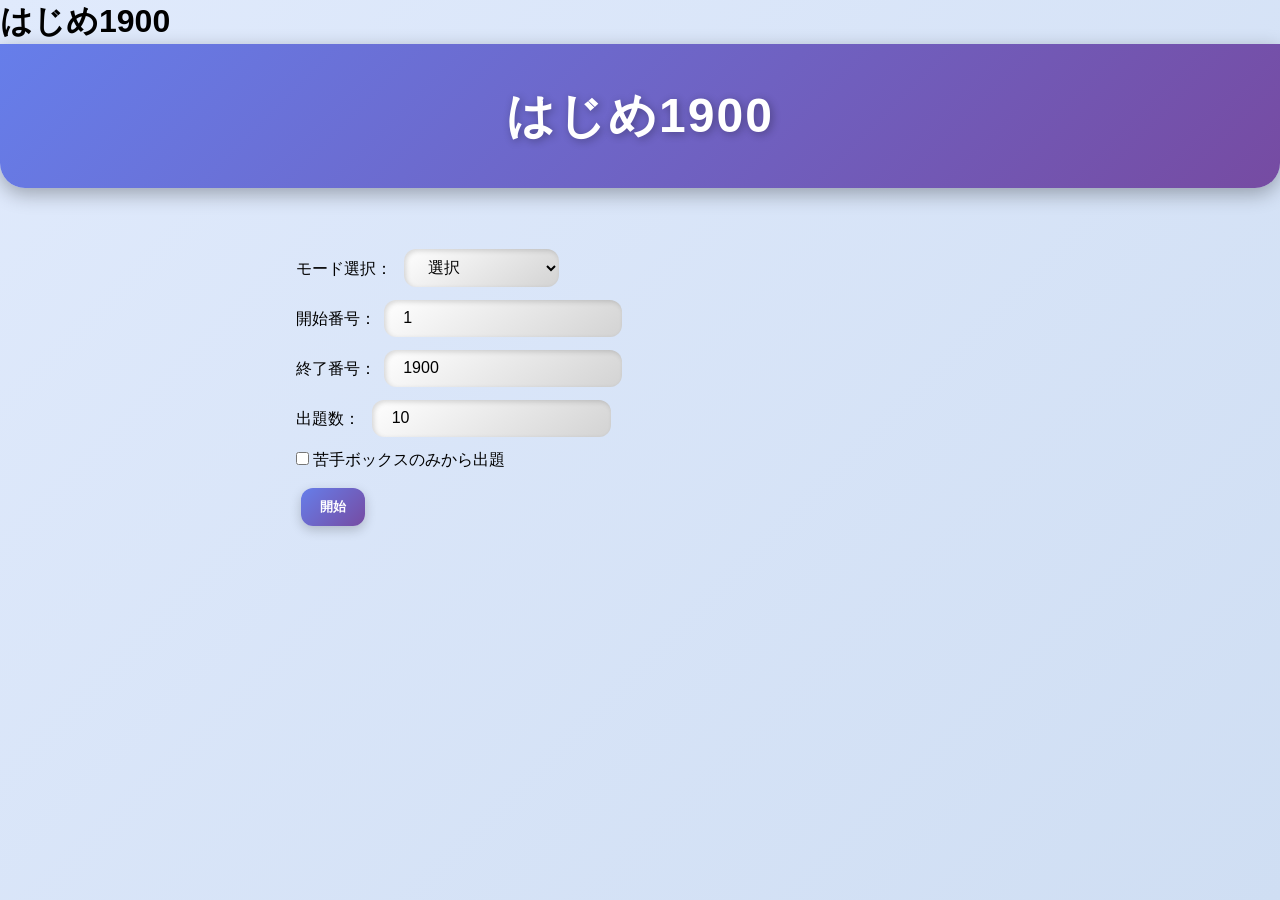
==== index.html @ f76e7faa "Add files via upload" ====
<!DOCTYPE html>
<html lang="ja">
<head>
    <meta charset="UTF-8">

    <!-- 表示設定 -->
    <meta name="viewport" content="width=device-width, initial-scale=1.0">

    <!-- ★ PWA（iOS対応 強化版）★ -->
    <meta name="apple-mobile-web-app-capable" content="yes">
    <meta name="apple-mobile-web-app-status-bar-style" content="black-translucent">
    <meta name="theme-color" content="#1e88e5">

    <!-- ★ ホーム画面アイコン（iOS用）★ -->
    <!-- ⬆ iOS は manifest の icons を無視するので “絶対パス PNG” を複数サイズ指定  -->
    <link rel="apple-touch-icon" sizes="180x180" href="https://hajime-study.github.io/target1900/target1900.png">
    <link rel="apple-touch-icon" sizes="152x152" href="https://hajime-study.github.io/target1900/target1900.png">
    <link rel="apple-touch-icon" sizes="120x120" href="https://hajime-study.github.io/target1900/target1900.png">

    <!-- Android / Chrome 用 -->
    <link rel="icon" type="image/png" href="https://hajime-study.github.io/target1900/target1900.png">

    <!-- manifest.json（PWA必須） -->
    <link rel="manifest" href="manifest.json">

    <title>はじめ1900</title>

    <!-- CSS -->
    <link rel="stylesheet" href="style.css">
</head>

<body>

    <!-- ★ アプリ起動アニメーション（2秒以内で消える）★ -->
    <div id="splashScreen">
        <h1 class="splashTitle">はじめ1900</h1>
    </div>

    <!-- ヘッダー -->
    <header id="appHeader">
        <h1>はじめ1900</h1>
    </header>

    <main>
        <!-- 設定エリア -->
        <section id="settings">
            <label>モード選択：
                <select id="mainMode">
                    <option value="">選択</option>
                    <option value="test">テストモード</option>
                    <option value="memorize">暗記モード</option>
                </select>
            </label>

            <!-- モードに応じて追加される部分 -->
            <div id="subSettings"></div>

            <div id="rangeSection">
                <label>開始番号：<input type="number" id="startNumber" value="1"></label>
                <label>終了番号：<input type="number" id="endNumber" value="1900"></label>
            </div>

            <label id="numQuestionsLabel">出題数：
                <input type="number" id="numQuestions" value="10">
            </label>

            <label>
                <input type="checkbox" id="weakOnly"> 苦手ボックスのみから出題
            </label>

            <button id="startBtn">開始</button>
        </section>

        <!-- テストモード -->
        <section id="quiz" class="hidden">
            <h2>テストモード</h2>
            <div id="quizContainer"></div>
        </section>

        <!-- 暗記モード -->
        <section id="memorizeSection" class="hidden">
            <h2>暗記モード</h2>

            <button id="showAllBtn">すべて表示</button>
            <button id="hideAllBtn">すべて隠す</button>

            <div id="memorizeBox"></div>
        </section>
    </main>

    <script src="app.js"></script>

    <script>
        /* 起動アニメーション */
        window.addEventListener("load", () => {
            setTimeout(() => {
                document.getElementById("splashScreen").style.opacity = 0;
                setTimeout(() => {
                    document.getElementById("splashScreen").style.display = "none";
                }, 400);
            }, 1300);
        });
    </script>

</body>
</html>
---- style.css ----
/* リセット */
* {
    margin: 0;
    padding: 0;
    box-sizing: border-box;
}

body {
    font-family: 'Helvetica Neue', sans-serif;
    background: linear-gradient(135deg, #e0eafc, #cfdef3);
    color: #000;
    min-height: 100vh;
}

/* ヘッダー */
header {
    text-align: center;
    padding: 2.5rem 1rem;
    background: linear-gradient(135deg, #667eea, #764ba2); /* 青系グラデーション */
    border-bottom-left-radius: 25px;
    border-bottom-right-radius: 25px;
    box-shadow: 0 6px 20px rgba(0,0,0,0.3);
    position: relative;
    overflow: hidden;
}

header h1 {
    font-size: 3rem;
    font-weight: 900;
    letter-spacing: 2px;
    color: #fff;
    text-shadow: 2px 2px 8px rgba(0,0,0,0.3);
    opacity: 0;
    transform: translateY(-20px) scale(0.9);
    animation: headerAnim 1.8s ease forwards;
    animation-delay: 0.2s;
}

@keyframes headerAnim {
    0% {opacity: 0; transform: translateY(-20px) scale(0.9);}
    60% {opacity: 1; transform: translateY(5px) scale(1.05);}
    100% {opacity: 1; transform: translateY(0) scale(1);}
}

main {
    max-width: 720px;
    margin: 2rem auto;
    padding: 1rem;
}

/* セクション見出し */
h2 {
    color: #333;
    font-weight: 700;
    margin-bottom: 0.6rem;
    border-left: 6px solid #667eea;
    padding-left: 0.7rem;
}

/* プルダウン装飾 */
select, input[type="number"] {
    margin-left: 0.5rem;
    padding: 0.6rem 1.2rem;
    font-size: 1rem;
    border-radius: 12px;
    border: none;
    background: linear-gradient(145deg, #ffffff, #d3d3d3);
    box-shadow: inset 2px 2px 5px rgba(0,0,0,0.15);
    cursor: pointer;
    transition: all 0.3s ease;
}

select:hover, input[type="number"]:hover {
    box-shadow: inset 2px 2px 5px rgba(0,0,0,0.25);
}

/* ラベル */
label {
    display: block;
    margin: 0.8rem 0;
    font-weight: 500;
}

/* ボタン */
button {
    margin: 0.3rem 0.3rem;
    padding: 0.6rem 1.2rem;
    border: none;
    border-radius: 12px;
    background: linear-gradient(135deg, #667eea, #764ba2);
    color: white;
    font-weight: 600;
    cursor: pointer;
    transition: all 0.3s ease;
    box-shadow: 0 4px 12px rgba(0,0,0,0.2);
}

button:hover {
    transform: translateY(-2px);
    box-shadow: 0 6px 14px rgba(0,0,0,0.3);
}

/* クイズ/暗記ボックス */
#quizContainer, #memorizeBox {
    margin: 1rem 0;
    padding: 1.5rem;
    background: linear-gradient(145deg, #ffffff, #f1f1f1);
    border-radius: 16px;
    box-shadow: 0 6px 18px rgba(0,0,0,0.2);
    font-size: 1.1rem;
}

/* クイズ問題 */
.questionItem {
    margin-bottom: 1rem;
    padding: 1rem;
    background: linear-gradient(135deg, #89f7fe, #66a6ff); /* 青系グラデーション */
    color: black;
    border-radius: 12px;
    box-shadow: 0 4px 12px rgba(0,0,0,0.2);
    cursor: pointer;
    transition: all 0.3s ease;
}

.questionItem:hover {
    transform: translateY(-2px);
    box-shadow: 0 6px 16px rgba(0,0,0,0.3);
}

/* 非表示用 */
.hidden {
    display: none;
}

/* 答えの文字 */
.answer {
    font-weight: 600;
    color: #000;
}

/* 結果表示 */
.result {
    margin-top: 0.3rem;
    font-weight: bold;
}

/* 苦手ボタン */
.weakBtn {
    background: linear-gradient(135deg, #ff7e5f, #feb47b);
    margin-left: 0.5rem;
    font-size: 0.9rem;
}

/* 選択肢ボタン */
.choiceBtn {
    background: linear-gradient(135deg, #43cea2, #185a9d);
    color: white;
    font-weight: 500;
    margin-top: 0.3rem;
}

/* 自由入力欄装飾 */
.userInput {
    padding: 0.5rem 1rem;
    border-radius: 12px;
    border: none;
    background: linear-gradient(145deg, #f0f0f0, #dcdcdc);
    box-shadow: inset 2px 2px 6px rgba(0,0,0,0.2);
    font-size: 1rem;
    width: 70%;
    margin-right: 0.5rem;
    transition: all 0.3s ease;
}

.userInput:focus {
    outline: none;
    box-shadow: inset 2px 2px 6px rgba(0,0,0,0.3), 0 0 8px rgba(102,126,234,0.5);
    background: linear-gradient(145deg, #ffffff, #e0e0e0);
}
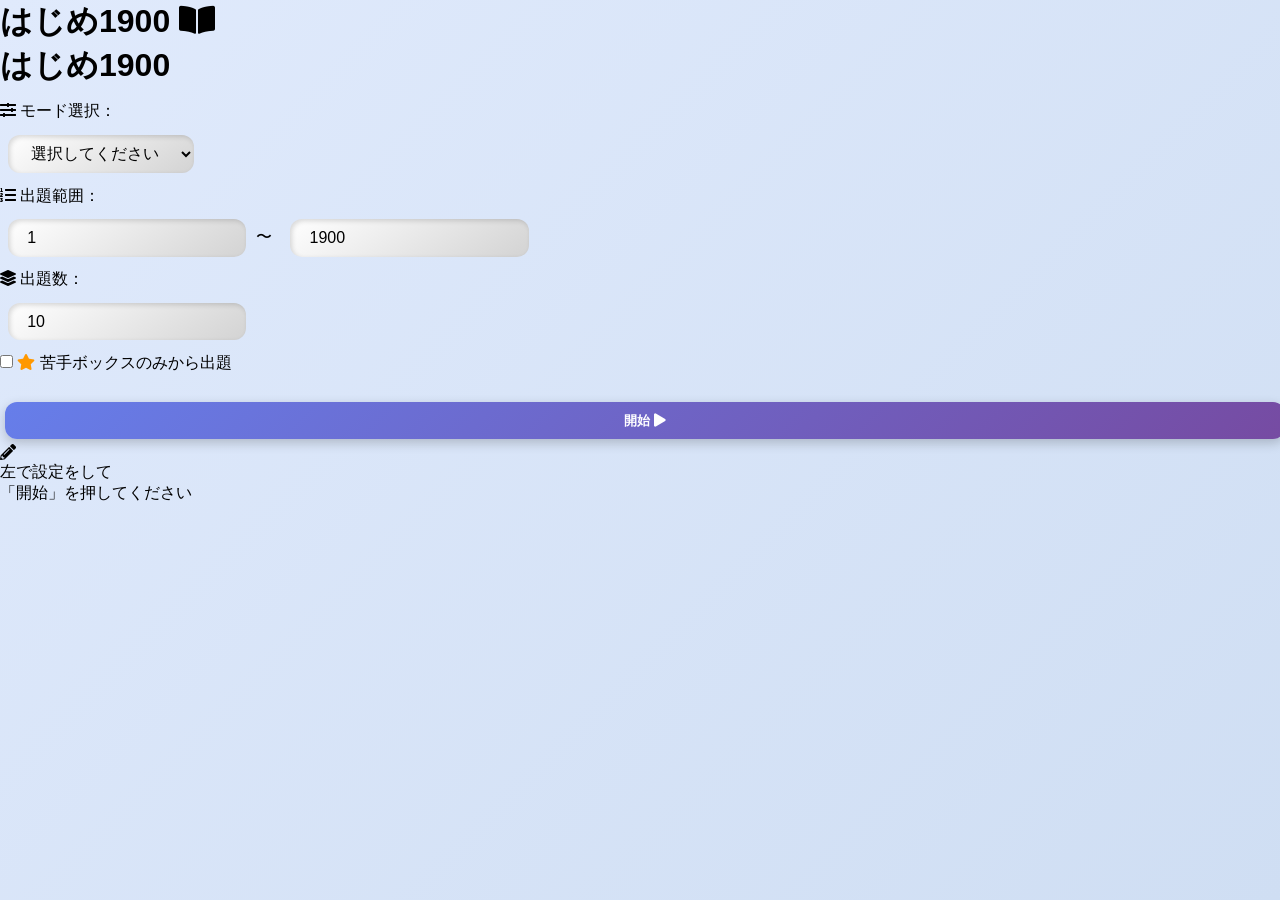
==== commit cc416620: "Update index.html" ====
--- a/index.html
+++ b/index.html
@@ -2,94 +2,107 @@
 <html lang="ja">
 <head>
     <meta charset="UTF-8">
-
-    <!-- 表示設定 -->
     <meta name="viewport" content="width=device-width, initial-scale=1.0">
-
-    <!-- ★ PWA（iOS対応 強化版）★ -->
     <meta name="apple-mobile-web-app-capable" content="yes">
     <meta name="apple-mobile-web-app-status-bar-style" content="black-translucent">
     <meta name="theme-color" content="#1e88e5">
 
-    <!-- ★ ホーム画面アイコン（iOS用）★ -->
-    <!-- ⬆ iOS は manifest の icons を無視するので “絶対パス PNG” を複数サイズ指定  -->
     <link rel="apple-touch-icon" sizes="180x180" href="https://hajime-study.github.io/target1900/target1900.png">
     <link rel="apple-touch-icon" sizes="152x152" href="https://hajime-study.github.io/target1900/target1900.png">
     <link rel="apple-touch-icon" sizes="120x120" href="https://hajime-study.github.io/target1900/target1900.png">
-
-    <!-- Android / Chrome 用 -->
     <link rel="icon" type="image/png" href="https://hajime-study.github.io/target1900/target1900.png">
-
-    <!-- manifest.json（PWA必須） -->
     <link rel="manifest" href="manifest.json">
 
     <title>はじめ1900</title>
 
-    <!-- CSS -->
+    <!-- FontAwesome (アイコン用) -->
+    <link rel="stylesheet" href="https://cdnjs.cloudflare.com/ajax/libs/font-awesome/5.15.4/css/all.min.css">
+    
     <link rel="stylesheet" href="style.css">
 </head>
-
 <body>
 
-    <!-- ★ アプリ起動アニメーション（2秒以内で消える）★ -->
+    <!-- 起動アニメーション -->
     <div id="splashScreen">
-        <h1 class="splashTitle">はじめ1900</h1>
+        <h1 class="splashTitle">はじめ1900 <i class="fas fa-book-open"></i></h1>
     </div>
 
-    <!-- ヘッダー -->
-    <header id="appHeader">
+    <!-- メインコンテナ -->
+    <div class="container">
         <h1>はじめ1900</h1>
-    </header>
 
-    <main>
-        <!-- 設定エリア -->
-        <section id="settings">
-            <label>モード選択：
-                <select id="mainMode">
-                    <option value="">選択</option>
-                    <option value="test">テストモード</option>
-                    <option value="memorize">暗記モード</option>
-                </select>
-            </label>
+        <div class="layout-wrapper">
+            <!-- ▼ 左側：設定エリア ▼ -->
+            <div class="left-pane" id="settings">
+                <div class="input-group">
+                    <label><i class="fas fa-sliders-h"></i> モード選択：</label>
+                    <select id="mainMode">
+                        <option value="">選択してください</option>
+                        <option value="test">テストモード</option>
+                        <option value="memorize">暗記モード</option>
+                    </select>
+                </div>
 
-            <!-- モードに応じて追加される部分 -->
-            <div id="subSettings"></div>
+                <!-- モードに応じて追加される部分 -->
+                <div id="subSettings"></div>
 
-            <div id="rangeSection">
-                <label>開始番号：<input type="number" id="startNumber" value="1"></label>
-                <label>終了番号：<input type="number" id="endNumber" value="1900"></label>
+                <div class="input-group" id="rangeSection">
+                    <label><i class="fas fa-list-ol"></i> 出題範囲：</label>
+                    <div style="display: flex; gap: 10px; align-items: center;">
+                        <input type="number" id="startNumber" value="1" placeholder="開始">
+                        <span>〜</span>
+                        <input type="number" id="endNumber" value="1900" placeholder="終了">
+                    </div>
+                </div>
+
+                <div class="input-group" id="numQuestionsLabel">
+                    <label><i class="fas fa-layer-group"></i> 出題数：</label>
+                    <input type="number" id="numQuestions" value="10">
+                </div>
+
+                <div class="checkbox-group">
+                    <label>
+                        <input type="checkbox" id="weakOnly"> 
+                        <i class="fas fa-star" style="color: #ff9800;"></i> 苦手ボックスのみから出題
+                    </label>
+                </div>
+
+                <button id="startBtn" class="btn-pop btn-pop-blue" style="width: 100%; margin-top: 15px;">
+                    開始 <i class="fas fa-play"></i>
+                </button>
             </div>
 
-            <label id="numQuestionsLabel">出題数：
-                <input type="number" id="numQuestions" value="10">
-            </label>
+            <!-- ▼ 右側：出題・暗記エリア ▼ -->
+            <div class="right-pane">
+                
+                <!-- 初期状態のプレースホルダー -->
+                <div class="empty-state" id="empty-state">
+                    <i class="fas fa-pencil-alt"></i><br>
+                    左で設定をして<br>「開始」を押してください
+                </div>
 
-            <label>
-                <input type="checkbox" id="weakOnly"> 苦手ボックスのみから出題
-            </label>
+                <!-- テストモード -->
+                <section id="quiz" class="hidden">
+                    <h2><i class="fas fa-pen"></i> テストモード</h2>
+                    <div id="quizContainer"></div>
+                </section>
 
-            <button id="startBtn">開始</button>
-        </section>
+                <!-- 暗記モード -->
+                <section id="memorizeSection" class="hidden">
+                    <h2><i class="fas fa-book"></i> 暗記モード</h2>
+                    
+                    <div style="display: flex; gap: 10px; justify-content: center; margin-bottom: 20px;">
+                        <button id="showAllBtn" class="btn-pop btn-pop-green">すべて表示 <i class="fas fa-eye"></i></button>
+                        <button id="hideAllBtn" class="btn-pop btn-pop-blue">すべて隠す <i class="fas fa-eye-slash"></i></button>
+                    </div>
 
-        <!-- テストモード -->
-        <section id="quiz" class="hidden">
-            <h2>テストモード</h2>
-            <div id="quizContainer"></div>
-        </section>
-
-        <!-- 暗記モード -->
-        <section id="memorizeSection" class="hidden">
-            <h2>暗記モード</h2>
-
-            <button id="showAllBtn">すべて表示</button>
-            <button id="hideAllBtn">すべて隠す</button>
-
-            <div id="memorizeBox"></div>
-        </section>
-    </main>
+                    <div id="memorizeBox"></div>
+                </section>
+            </div>
+        </div>
+    </div>
 
     <script src="app.js"></script>
-
     <script>
         /* 起動アニメーション */
         window.addEventListener("load", () => {
@@ -101,6 +114,5 @@
             }, 1300);
         });
     </script>
-
 </body>
 </html>
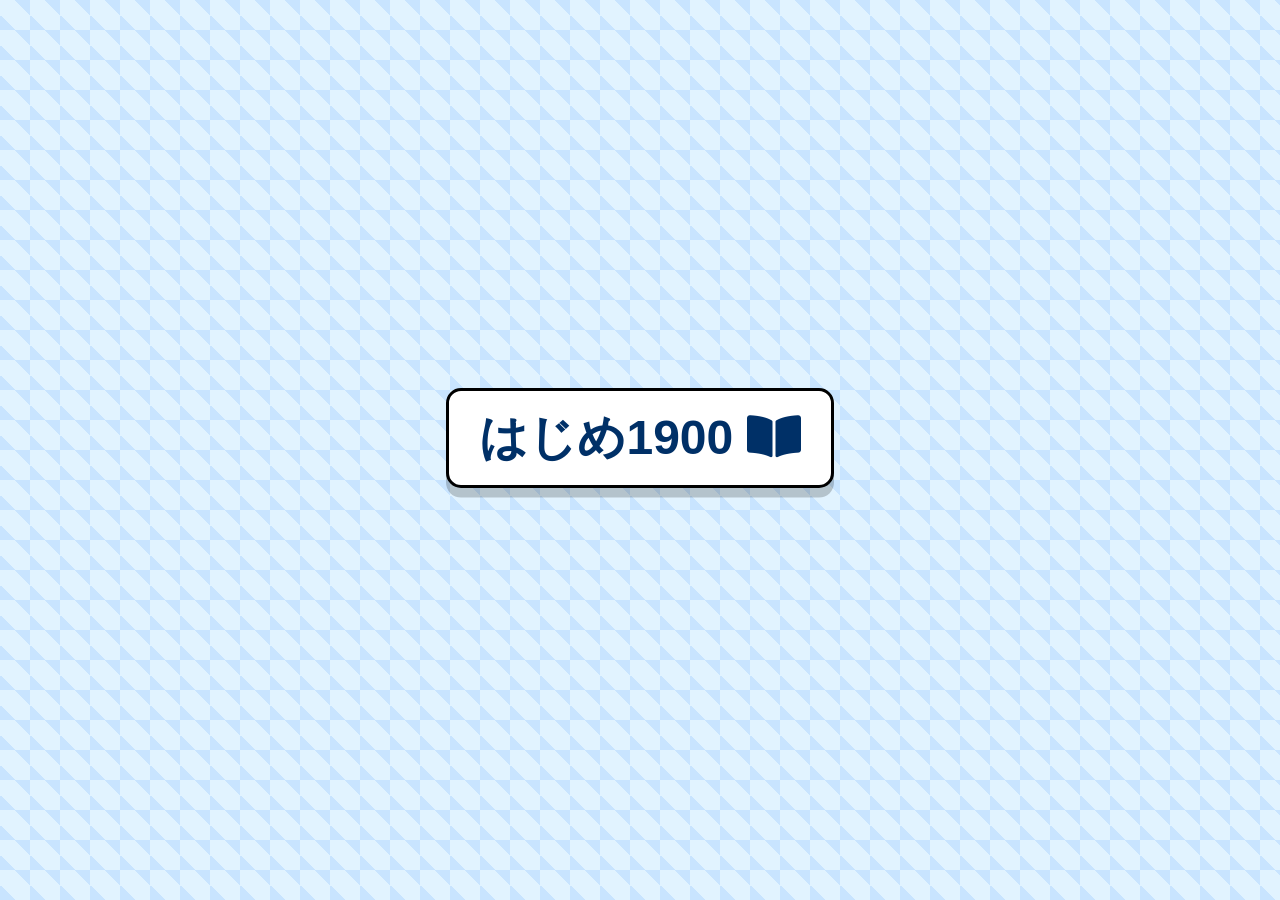
==== commit 81a12c9e: "Update index.html" ====
--- a/index.html
+++ b/index.html
@@ -78,7 +78,7 @@
                 <!-- 初期状態のプレースホルダー -->
                 <div class="empty-state" id="empty-state">
                     <i class="fas fa-pencil-alt"></i><br>
-                    左で設定をして<br>「開始」を押してください
+                    設定をして<br>「開始」を押してください
                 </div>
 
                 <!-- テストモード -->
--- a/style.css
+++ b/style.css
@@ -1,4 +1,4 @@
-/* リセット */
+/* === 全体のベースデザイン === */
 * {
     margin: 0;
     padding: 0;
@@ -6,174 +6,258 @@
 }
 
 body {
-    font-family: 'Helvetica Neue', sans-serif;
-    background: linear-gradient(135deg, #e0eafc, #cfdef3);
-    color: #000;
+    font-family: 'Helvetica Neue', Arial, sans-serif;
+    background-color: #e1f3ff;
+    color: #003067;
     min-height: 100vh;
-}
-
-/* ヘッダー */
-header {
-    text-align: center;
-    padding: 2.5rem 1rem;
-    background: linear-gradient(135deg, #667eea, #764ba2); /* 青系グラデーション */
-    border-bottom-left-radius: 25px;
-    border-bottom-right-radius: 25px;
-    box-shadow: 0 6px 20px rgba(0,0,0,0.3);
-    position: relative;
-    overflow: hidden;
-}
-
-header h1 {
+    padding: 20px;
+    background-image:
+    linear-gradient(45deg, #c8e4ff 25%, transparent 0),
+    linear-gradient(45deg, transparent 75%, #c8e4ff 0),
+    linear-gradient(45deg, #c8e4ff 25%, transparent 0),
+    linear-gradient(45deg, transparent 75%, #c8e4ff 0);
+    background-position: 0 0, 15px 15px, 15px 15px, 30px 30px;
+    background-size: 30px 30px;
+}
+
+/* === スプラッシュスクリーン === */
+#splashScreen {
+    position: fixed;
+    top: 0; left: 0; width: 100%; height: 100%;
+    background-color: #e1f3ff;
+    background-image:
+    linear-gradient(45deg, #c8e4ff 25%, transparent 0),
+    linear-gradient(45deg, transparent 75%, #c8e4ff 0);
+    background-size: 30px 30px;
+    display: flex;
+    justify-content: center;
+    align-items: center;
+    z-index: 9999;
+    transition: opacity 0.4s ease;
+}
+.splashTitle {
     font-size: 3rem;
     font-weight: 900;
-    letter-spacing: 2px;
-    color: #fff;
-    text-shadow: 2px 2px 8px rgba(0,0,0,0.3);
-    opacity: 0;
-    transform: translateY(-20px) scale(0.9);
-    animation: headerAnim 1.8s ease forwards;
-    animation-delay: 0.2s;
-}
-
-@keyframes headerAnim {
-    0% {opacity: 0; transform: translateY(-20px) scale(0.9);}
-    60% {opacity: 1; transform: translateY(5px) scale(1.05);}
-    100% {opacity: 1; transform: translateY(0) scale(1);}
-}
-
-main {
-    max-width: 720px;
-    margin: 2rem auto;
-    padding: 1rem;
-}
-
-/* セクション見出し */
+    color: #003067;
+    border: 3px solid #000;
+    background: #ffffff;
+    padding: 15px 30px;
+    border-radius: 15px;
+    box-shadow: 0 0.6rem 0 0 rgb(0 0 0 / 20%);
+    animation: bounceIn 1s cubic-bezier(0.175, 0.885, 0.32, 1.275);
+}
+@keyframes bounceIn {
+    0% { transform: scale(0.3); opacity: 0; }
+    50% { transform: scale(1.05); opacity: 1; }
+    100% { transform: scale(1); opacity: 1; }
+}
+
+/* === コンテナとレイアウト（2カラム） === */
+.container {
+    max-width: 900px;
+    margin: 0 auto;
+    background: #ffffff;
+    border: 3px solid #000;
+    border-radius: 10px;
+    padding: 30px 20px;
+    box-shadow: 0 0.6rem 0 0 rgb(0 0 0 / 20%);
+}
+
+h1 {
+    text-align: center;
+    font-size: 28px;
+    margin-top: 0;
+    border-bottom: 2px dashed #6bb6ff;
+    padding-bottom: 15px;
+    margin-bottom: 25px;
+}
+
 h2 {
-    color: #333;
-    font-weight: 700;
-    margin-bottom: 0.6rem;
-    border-left: 6px solid #667eea;
-    padding-left: 0.7rem;
-}
-
-/* プルダウン装飾 */
-select, input[type="number"] {
-    margin-left: 0.5rem;
-    padding: 0.6rem 1.2rem;
-    font-size: 1rem;
-    border-radius: 12px;
-    border: none;
-    background: linear-gradient(145deg, #ffffff, #d3d3d3);
-    box-shadow: inset 2px 2px 5px rgba(0,0,0,0.15);
-    cursor: pointer;
-    transition: all 0.3s ease;
-}
-
-select:hover, input[type="number"]:hover {
-    box-shadow: inset 2px 2px 5px rgba(0,0,0,0.25);
-}
-
-/* ラベル */
-label {
+    font-size: 20px;
+    margin-bottom: 15px;
+    text-align: center;
+    border-bottom: 2px solid #000;
+    display: inline-block;
+    padding-bottom: 5px;
+}
+
+.layout-wrapper {
+    display: flex;
+    flex-direction: column;
+    gap: 30px;
+}
+
+.left-pane, .right-pane {
+    width: 100%;
+}
+
+@media (min-width: 768px) {
+    .layout-wrapper {
+        flex-direction: row;
+    }
+    .left-pane {
+        flex: 1;
+        padding-right: 30px;
+        border-right: 2px dashed #6bb6ff;
+    }
+    .right-pane {
+        flex: 1.5;
+        padding-left: 10px;
+    }
+}
+
+/* === 入力フォーム・設定エリア === */
+.input-group {
+    margin-bottom: 15px;
+}
+.input-group label {
     display: block;
-    margin: 0.8rem 0;
-    font-weight: 500;
-}
-
-/* ボタン */
-button {
-    margin: 0.3rem 0.3rem;
-    padding: 0.6rem 1.2rem;
-    border: none;
-    border-radius: 12px;
-    background: linear-gradient(135deg, #667eea, #764ba2);
-    color: white;
-    font-weight: 600;
-    cursor: pointer;
-    transition: all 0.3s ease;
-    box-shadow: 0 4px 12px rgba(0,0,0,0.2);
-}
-
-button:hover {
-    transform: translateY(-2px);
-    box-shadow: 0 6px 14px rgba(0,0,0,0.3);
-}
-
-/* クイズ/暗記ボックス */
-#quizContainer, #memorizeBox {
-    margin: 1rem 0;
-    padding: 1.5rem;
-    background: linear-gradient(145deg, #ffffff, #f1f1f1);
-    border-radius: 16px;
-    box-shadow: 0 6px 18px rgba(0,0,0,0.2);
+    font-weight: bold;
+    margin-bottom: 5px;
+}
+
+input[type="number"], input[type="text"], select {
+    width: 100%;
+    padding: 10px;
+    border: 2px solid #000;
+    border-radius: 5px;
+    font-size: 16px;
+    box-sizing: border-box;
+    background: #fafafa;
+    color: #003067;
+    font-family: inherit;
+}
+
+.checkbox-group {
+    background: #f0f8ff;
+    padding: 15px;
+    border: 2px solid #000;
+    border-radius: 5px;
+    margin-top: 20px;
+    font-weight: bold;
+}
+.checkbox-group input {
+    transform: scale(1.3);
+    margin-right: 8px;
+}
+
+/* === 右側プレースホルダー === */
+.empty-state {
+    text-align: center;
+    color: #7ba8ce;
+    padding: 50px 0;
+    font-weight: bold;
+    font-size: 18px;
+    line-height: 1.5;
+}
+.empty-state i {
+    font-size: 48px;
+    color: #c8e4ff;
+    margin-bottom: 15px;
+}
+
+/* === 問題表示アイテム（カード風） === */
+.questionItem {
+    background: #f0f8ff;
+    border: 2px solid #000;
+    border-radius: 8px;
+    padding: 15px;
+    margin-bottom: 15px;
     font-size: 1.1rem;
-}
-
-/* クイズ問題 */
-.questionItem {
-    margin-bottom: 1rem;
-    padding: 1rem;
-    background: linear-gradient(135deg, #89f7fe, #66a6ff); /* 青系グラデーション */
-    color: black;
-    border-radius: 12px;
-    box-shadow: 0 4px 12px rgba(0,0,0,0.2);
-    cursor: pointer;
-    transition: all 0.3s ease;
-}
-
+    box-shadow: 0 0.3rem 0 0 rgb(0 0 0 / 15%);
+    transition: transform 0.2s;
+}
 .questionItem:hover {
     transform: translateY(-2px);
-    box-shadow: 0 6px 16px rgba(0,0,0,0.3);
-}
-
-/* 非表示用 */
+}
+.questionItem strong {
+    font-size: 1.2rem;
+    display: block;
+    margin-bottom: 10px;
+    border-bottom: 1px dashed #6bb6ff;
+    padding-bottom: 5px;
+}
+
 .hidden {
-    display: none;
-}
-
-/* 答えの文字 */
+    display: none !important;
+}
 .answer {
-    font-weight: 600;
-    color: #000;
-}
-
-/* 結果表示 */
+    font-weight: 900;
+    color: #d32f2f;
+    font-size: 1.2rem;
+    background: #fff0f0;
+    padding: 2px 8px;
+    border-radius: 5px;
+    border: 1px solid #ffcdd2;
+}
 .result {
-    margin-top: 0.3rem;
-    font-weight: bold;
-}
-
-/* 苦手ボタン */
-.weakBtn {
-    background: linear-gradient(135deg, #ff7e5f, #feb47b);
-    margin-left: 0.5rem;
-    font-size: 0.9rem;
-}
-
-/* 選択肢ボタン */
-.choiceBtn {
-    background: linear-gradient(135deg, #43cea2, #185a9d);
-    color: white;
-    font-weight: 500;
-    margin-top: 0.3rem;
-}
-
-/* 自由入力欄装飾 */
-.userInput {
-    padding: 0.5rem 1rem;
-    border-radius: 12px;
+    margin-top: 10px;
+    font-weight: bold;
+    font-size: 1.1rem;
+    text-align: center;
+}
+
+/* === 3Dポップボタン（JSから生成しやすくbuttonタグ用） === */
+.btn-pop {
+    appearance: none;
+    position: relative;
+    display: inline-flex;
+    justify-content: center;
+    align-items: center;
+    padding: 8px 16px;
+    color: #003067;
+    font-weight: bold;
+    font-size: 15px;
     border: none;
-    background: linear-gradient(145deg, #f0f0f0, #dcdcdc);
-    box-shadow: inset 2px 2px 6px rgba(0,0,0,0.2);
-    font-size: 1rem;
-    width: 70%;
-    margin-right: 0.5rem;
-    transition: all 0.3s ease;
-}
-
-.userInput:focus {
+    background: transparent;
+    cursor: pointer;
+    margin: 5px;
+    text-decoration: none;
+    z-index: 1;
+    font-family: inherit;
     outline: none;
-    box-shadow: inset 2px 2px 6px rgba(0,0,0,0.3), 0 0 8px rgba(102,126,234,0.5);
-    background: linear-gradient(145deg, #ffffff, #e0e0e0);
-}
+}
+/* 枠線と表面の色 */
+.btn-pop::before {
+    content: "";
+    position: absolute;
+    top: 0; left: 0; right: 0; bottom: 0;
+    z-index: -1;
+    border: 2px solid #000;
+    border-radius: 5px;
+    transition: all 0.2s;
+}
+/* 立体感（影） */
+.btn-pop::after {
+    content: "";
+    position: absolute;
+    top: 0; left: 0; right: 0; bottom: 0;
+    z-index: -2;
+    border: 2px solid #000;
+    border-radius: 5px;
+    transform: translate3d(0, 0.3rem, -1rem);
+    box-shadow: 0 0.3rem 0 0 rgb(0 0 0 / 20%);
+    transition: all 0.2s;
+}
+
+/* 押し込んだ時の動き */
+.btn-pop:active {
+    transform: translate3d(0, 0.3rem, 0);
+}
+.btn-pop:active::after {
+    transform: translate3d(0, 0, 0);
+    box-shadow: 0 0 0 0 rgb(0 0 0 / 20%);
+}
+
+/* --- ボタンカラーバリエーション --- */
+/* 青色（基本） */
+.btn-pop-blue::before { background-color: #6bb6ff; }
+.btn-pop-blue::after { background-color: #2b7fde; }
+
+/* 緑色（選択肢・表示） */
+.btn-pop-green::before { background-color: #81c784; }
+.btn-pop-green::after { background-color: #388e3c; }
+
+/* オレンジ（苦手ボタン用） */
+.btn-pop-orange::before { background-color: #ffb347; }
+.btn-pop-orange::after { background-color: #f57c00; }
